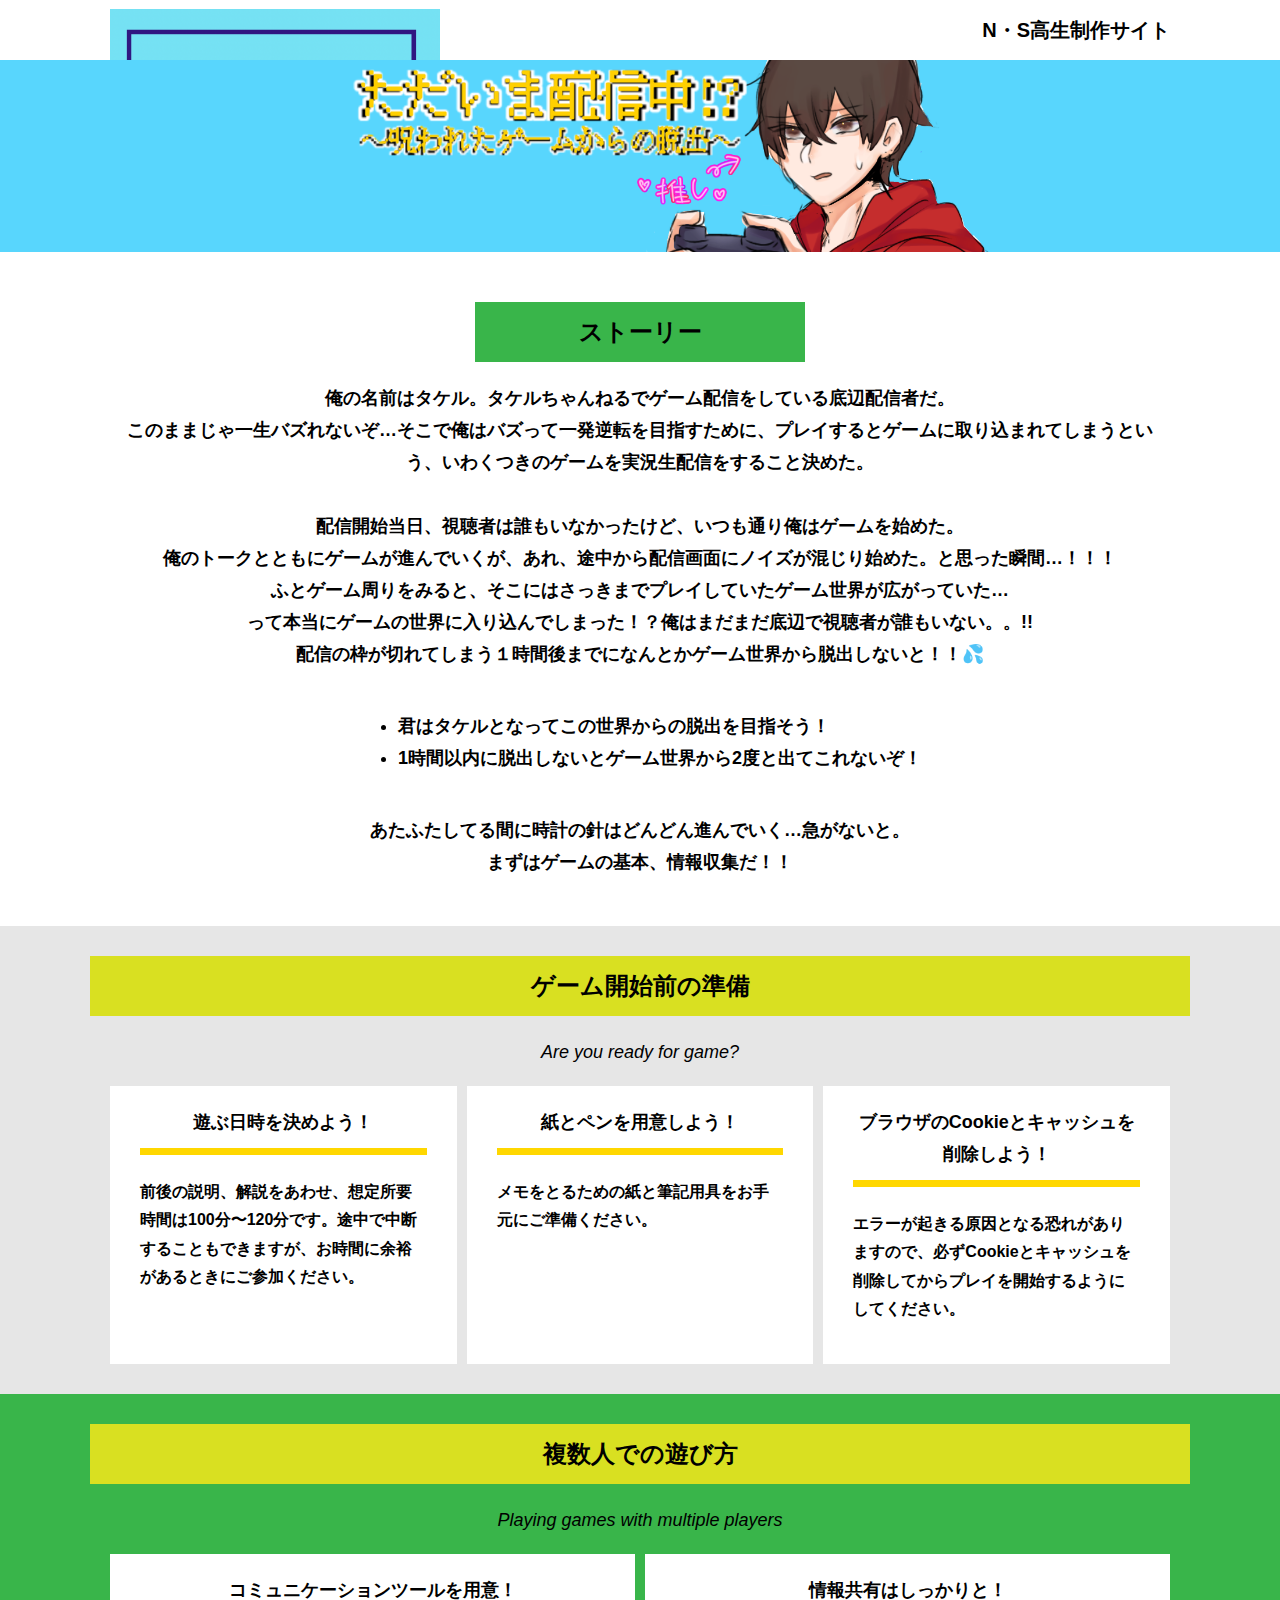
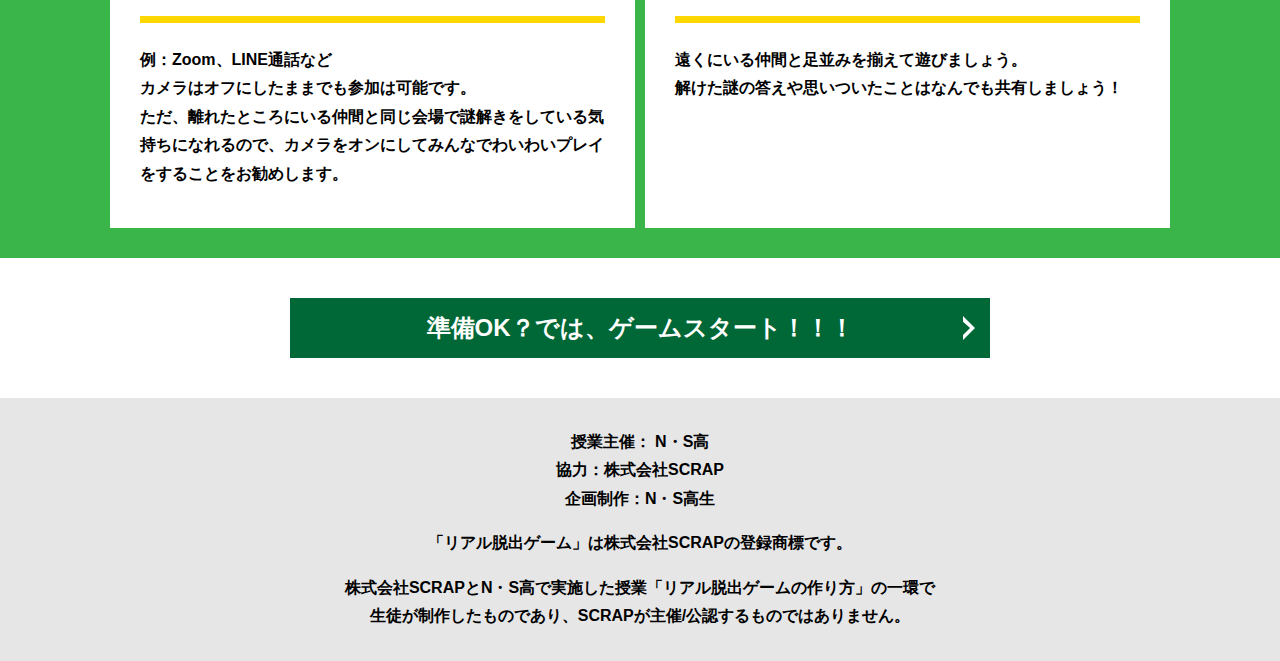
==== index.html @ e8887ee6 "色変えたよ" ====
<!DOCTYPE html>
<html lang="ja">
<head>
  <meta charset="UTF-8">
  <meta http-equiv="X-UA-Compatible" content="IE=edge">
  <meta name="viewport" content="width=device-width, initial-scale=1.0">
  <title>ただいま配信中！？〜呪われたゲームからの脱出〜 │ Project N</title>
  <link rel="stylesheet" href="assets/css/normalize.css">
  <link rel="stylesheet" href="assets/css/style.css">
</head>
<body>
  <svg width="0" height="0" class="hidden">
    <symbol xmlns="http://www.w3.org/2000/svg" viewBox="0 0 12.47 24.94" id="arrow" class="arrow_svg">
      <title>arrow</title>
      <polygon points="0 24.94 0 19.66 7.35 12.47 0 5.92 0 0 12.47 12.47 0 24.94"/>
    </symbol>
  </svg>
  <header class="header">
    <div class="container">
      <div class="header__logo"><img src="assets/images/Alfateamlogo.png" alt="チームBrave Party"></div>
      </p>
      <div class="header__name">N・S高生制作サイト</div>
    </div>
  </header>
  <main class="main index-page">
    <!-- タイトルエリア　ここから -->
    <h1 class="main-title"><img src="assets/images/Alfahedda-.png" alt="Presented by SCRAP×N・S高リアル脱出ゲーム制作PJ ただいま配信中！？〜呪われたゲームからの脱出〜"></h1>
    <!-- タイトルエリア　ここまで -->
    <section class="section section--story">
      <div class="container">
        <h2 class="section-title section-title--keycolor section-title--story">ストーリー</h2>
        <div class="story">
          <p class="text-center">俺の名前はタケル。タケルちゃんねるでゲーム配信をしている底辺配信者だ。<br>
            このままじゃ一生バズれないぞ…そこで俺はバズって一発逆転を目指すために、プレイするとゲームに取り込まれてしまうという、いわくつきのゲームを実況生配信をすること決めた。<br>
           <br>
            配信開始当日、視聴者は誰もいなかったけど、いつも通り俺はゲームを始めた。<br>
            俺のトークとともにゲームが進んでいくが、あれ、途中から配信画面にノイズが混じり始めた。と思った瞬間…！！！<br>
            ふとゲーム周りをみると、そこにはさっきまでプレイしていたゲーム世界が広がっていた…<br>
            って本当にゲームの世界に入り込んでしまった！？俺はまだまだ底辺で視聴者が誰もいない。。!!<br>
            配信の枠が切れてしまう１時間後までになんとかゲーム世界から脱出しないと！！💦</p>
          <div class="story__note__outer bg-color--brue">
            <ul class="story__note">
              <li>君はタケルとなってこの世界からの脱出を目指そう！</li>
              <li>1時間以内に脱出しないとゲーム世界から2度と出てこれないぞ！</li>
            </ul>
          </div>
          <p class="text-center">あたふたしてる間に時計の針はどんどん進んでいく…急がないと。<br>
            まずはゲームの基本、情報収集だ！！</p>
        </div>
      </div>
    </section>
    <section class="section bg-color--gray">
      <div class="container">
        <h2 class="section-title">ゲーム開始前の準備</h2>
        <p class="font-eng text-center">Are you ready for game?</p>
        <!--
          class名"row"内のclass名"column"が横並びになります。
          改行する場合は以下のように追加してください。
          <div class="row">
            <div class="column">
              ～ 内容 ～
            </div>
          </div>
        -->
        <div class="row">
          <div class="column">
            <div class="card">
              <h3 class="card__title">遊ぶ日時を決めよう！</h3>
              <p class="card__content">前後の説明、解説をあわせ、想定所要時間は100分〜120分です。途中で中断することもできますが、お時間に余裕があるときにご参加ください。</p>
            </div>
          </div>
          <div class="column">
            <div class="card">
              <h3 class="card__title">紙とペンを用意しよう！</h3>
              <p class="card__content">メモをとるための紙と筆記用具をお手元にご準備ください。</p>
            </div>
          </div>
             <div class="column">
            <div class="card">
              <h3 class="card__title">ブラウザのCookieとキャッシュを<br>削除しよう！</h3>
              <p class="card__content">エラーが起きる原因となる恐れがありますので、必ずCookieとキャッシュを削除してからプレイを開始するようにしてください。</p>
            </div>
          </div>
        </div>
      </div>
    </section>
    <section class="section bg-color--keycolor">
      <div class="container">
        <h2 class="section-title">複数人での遊び方</h2>
        <p class="font-eng text-center">Playing games with multiple players</p>
        <div class="row">
          <div class="column">
            <div class="card">
              <h3 class="card__title">コミュニケーションツールを用意！</h3>
              <p class="card__content">例：Zoom、LINE通話など<br>
                カメラはオフにしたままでも参加は可能です。<br>
                ただ、離れたところにいる仲間と同じ会場で謎解きをしている気持ちになれるので、カメラをオンにしてみんなでわいわいプレイをすることをお勧めします。</p>
            </div>
          </div>
            <div class="column">
            <div class="card">
              <h3 class="card__title">情報共有はしっかりと！</h3>
              <p class="card__content">遠くにいる仲間と足並みを揃えて遊びましょう。<br>
                解けた謎の答えや思いついたことはなんでも共有しましょう！</p>
            </div>
          </div>
        </div>
      </div>
    </section>
    <section class="section">
      <div class="container">
        <a class="btn" href="main.html">準備OK？では、ゲームスタート！！！<svg class="btn__arrow"><use xlink:href="#arrow"></use></svg></a>
      </div>
    </section>
  </main>
  <footer class="footer section bg-color--gray">
    <div class="container">
      <p class="text-center">授業主催： N・S高<br>協力：株式会社SCRAP<br>企画制作：N・S高生</p>
      <p class="text-center">「リアル脱出ゲーム」は株式会社SCRAPの登録商標です。</p>
      <p class="text-center">株式会社SCRAPとN・S高で実施した授業「リアル脱出ゲームの作り方」の一環で<br>生徒が制作したものであり、SCRAPが主催/公認するものではありません。</p>
    </div>
  </footer>
</body>
</html>
---- assets/css/style.css ----
@charset "UTF-8";
/****************************
 * 共通CSSのテンプレートです。
*****************************/
*,
*::before,
*::after {
  -webkit-box-sizing: border-box;
          box-sizing: border-box;
}

html {
  font-size: 18px;
  -webkit-box-sizing: border-box;
          box-sizing: border-box;
}

body {
  overflow-x: hidden;
  font-family: "游ゴシック体", "Yu Gothic", YuGothic, "ヒラギノ角ゴ Pro", "Hiragino Kaku Gothic Pro", "メイリオ", "Meiryo", sans-serif;
  font-size: 18px;
  line-height: 1.77778;
  font-weight: bold;
  text-decoration: none;
  border: none;
  list-style: none;
  color: #000;
  margin: 0;
}

img {
  width: 100%;
}

figure {
  margin: 0;
}

figcaption {
  margin-top: 30px;
  font-size: 14px;
}

@media screen and (max-width: 767px) {
  figcaption {
    font-size: 13px;
  }
}

input[type=text] {
  font-size: 18px;
  border: none;
  padding: 25px 35px;
  display: block;
  margin: 0 auto;
  max-width: 580px;
  width: 100%;
}

::-webkit-input-placeholder {
  color: #000000;
}

:-ms-input-placeholder {
  color: #000000;
}

::-ms-input-placeholder {
  color: #999;
}

::placeholder {
  color: #999;
}

button {
  cursor: pointer;
  display: block;
  border: none;
  margin: 0 auto;
  background-color: #CC0000;
  color: #fff;
  width: 287px;
  height: 55px;
}

/*******************
* Layout
*******************/
.section {
  padding-top: 30px;
  padding-bottom: 30px;
}

.section--clear {
  /* ステージクリア画面 */
  position: fixed;
  display: none;
  /* 読み込み時に一瞬表示されるのを防ぐ */
  -webkit-box-pack: center;
      -ms-flex-pack: center;
          justify-content: center;
  -webkit-box-align: center;
      -ms-flex-align: center;
          align-items: center;
  top: 0;
  bottom: 0;
  left: 0;
  right: 0;
  z-index: 200;
}

.section--clear.isClear {
  display: -webkit-box;
  display: -ms-flexbox;
  display: flex;
}

.container {
  width: 1100px;
  padding-left: 20px;
  padding-right: 20px;
  margin: 0 auto;
}

@media screen and (max-width: 1100px) {
  .container {
    width: calc(100% - 40px);
  }
}

.row {
  display: -webkit-box;
  display: -ms-flexbox;
  display: flex;
  -ms-flex-line-pack: stretch;
      align-content: stretch;
  gap: 10px;
}

.row + .row {
  margin-top: 20px;
}

.column {
  width: 100%;
}

.card {
  background-color: #fff;
  margin-bottom: 20px;
  height: 100%;
}

.card__title {
  font-size: 18px;
  text-align: center;
  margin: 0;
  padding: 20px 30px;
  position: relative;
  cursor: pointer;
}

.card__content {
  -webkit-transition: all 0.3s;
  transition: all 0.3s;
  font-size: 16px;
  padding: 20px 30px;
  margin: 0;
  position: relative;
}

.card__content::before {
  display: block;
  content: '';
  width: calc(100% - 60px);
  height: 7px;
  background-color: #ffd700;
  position: absolute;
  top: -10px;
  left: 30px;
}

.hint-page .card {
  height: auto;
}

.hint-page .card__content {
  display: none;
  text-align: center;
}

.hint-page .card__arrow {
  position: absolute;
  top: calc(50% - 12px);
  right: 45px;
  -webkit-transform: rotate(90deg);
          transform: rotate(90deg);
  -webkit-transition: all 0.3s;
  transition: all 0.3s;
  fill: #009245;
  width: 12px;
  height: 24px;
}

.hint-page .card.is-open .card__content {
  display: block;
}

.hint-page .card.is-open .card__arrow {
  -webkit-transform: rotate(-90deg);
          transform: rotate(-90deg);
}

.box {
  padding: 35px 30px;
}

.youtube {
  position: relative;
  width: 100%;
  padding-top: 56.25%;
}

.youtube iframe {
  position: absolute;
  top: 0;
  left: 0;
  width: 100%;
  height: 100%;
}

.youtube__container {
  max-width: 800px;
  margin: 0 auto;
}

/*********************
* Color
*********************/
.bg-color--keycolor {
  background-color: #39b54a;
}

.bg-color--subcolor {
  background-color: #d9e021;
}

.bg-color--gray {
  background-color: #e6e6e6;
}

/*********************
* title
**********************/
.main-title {
  margin: 0;
}

.sub-title {
  text-align: center;
  font-size: 18px;
  line-height: 1.66667;
}

.sub-title__bg {
  background-color: #fcee21;
  padding-left: 1rem;
  padding-right: 1rem;
}

.section-title {
  font-size: 24px;
  line-height: 1.75;
  text-align: center;
  padding: 9px 20px;
  background-color: #d9e021;
  margin: 0 -20px 20px -20px;
}

.section-title__stage {
  display: inline-block;
  margin-right: 2rem;
}

.section-title--keycolorlight {
  background-color: #CC0000;
}

.section-title--keycolorlight .section-title__stage {
  color: #FFFFFF;
}

.section-title--keycolor {
  background-color: #39b54a;
}

.section-title--story {
  width: 330px;
  margin: 0 auto 20px;
}

.section-title--border {
  position: relative;
  font-size: 30px;
  text-align: center;
  line-height: 1.06667;
  margin: 0;
  padding-bottom: 15px;
  color: #006837;
}

.section-title--border::after {
  position: absolute;
  bottom: 0;
  left: calc(50% - 95px);
  display: block;
  content: '';
  background-color: #fff;
  height: 2.6px;
  width: 190px;
}

/******************
* text
******************/
.font-eng {
  font-style: italic;
  font-weight: normal;
}

/*************************
* Button
*************************/
.btn {
  display: block;
  text-decoration: none;
  cursor: pointer;
  background-color: #006837;
  color: #fff;
  font-size: 24px;
  line-height: 1.54167;
  text-align: center;
  padding: 11.5px;
  width: calc(100% - 40px);
  max-width: 700px;
  margin: 10px auto;
  position: relative;
}

.btn:hover {
  opacity: 0.7;
}

.btn__arrow {
  position: absolute;
  top: calc(50% - 12px);
  right: 15px;
  fill: #fff;
  width: 12px;
  height: 24px;
}

/****************
* header
*****************/
.header {
  background-color: #fff;
  height: 60px;
}

.header .container {
  display: -webkit-box;
  display: -ms-flexbox;
  display: flex;
  -webkit-box-pack: justify;
      -ms-flex-pack: justify;
          justify-content: space-between;
  -webkit-box-align: center;
      -ms-flex-align: center;
          align-items: center;
  height: 100%;
}

.header__logo {
  width: 330px;
  height: 42px;
}

.header__name {
  font-size: 20px;
  line-height: 1.1;
}

.footer {
  font-size: 16px;
}

.footer p:first-child {
  margin-top: 0;
}

.footer p:last-child {
  margin-bottom: 0;
}

/********************
* main
********************/
.story__note {
  margin: 0;
}

.story__note__outer {
  width: 860px;
  display: -webkit-box;
  display: -ms-flexbox;
  display: flex;
  padding: 20px;
  margin: 20px auto;
  -webkit-box-pack: center;
      -ms-flex-pack: center;
          justify-content: center;
}

@media screen and (max-width: 940px) {
  .story__note__outer {
    width: 100%;
  }
}

.stage-column__container + .stage-column__container {
  border-top: 2px solid #fff;
}

.answer {
  font-size: 18px;
  margin-bottom: 20px;
  line-height: 80px;
  word-spacing: 20px;
}

.err-message {
  color: #c1272d;
  font-size: 18px;
  text-align: center;
}

.link-hint {
  text-align: center;
  display: block;
  margin-top: 20px;
}

.clear-message {
  background-color: #d9e021;
  padding: 30px 30px 60px;
  position: relative;
}

.clear-message__title {
  position: relative;
  display: block;
  text-align: center;
  color: #006837;
  font-size: 30px;
  padding-bottom: 10px;
  margin-bottom: 35px;
}

.clear-message__title::after {
  content: '';
  position: absolute;
  display: block;
  width: 183px;
  height: 2px;
  background-color: #fff;
  bottom: 0;
  left: calc(50% - (183px/2));
}

.clear-message__content {
  text-align: center;
}

.clear-message__btn {
  position: absolute;
  bottom: -30px;
  left: calc(50% - 144px);
  width: 288px;
  margin: 0;
}

/********************
* Utility
********************/
.text-center {
  text-align: center;
}

.text-left {
  text-align: left;
}

.text-right {
  text-align: right;
}

.hidden {
  display: none;
}
/*# sourceMappingURL=style.css.map */
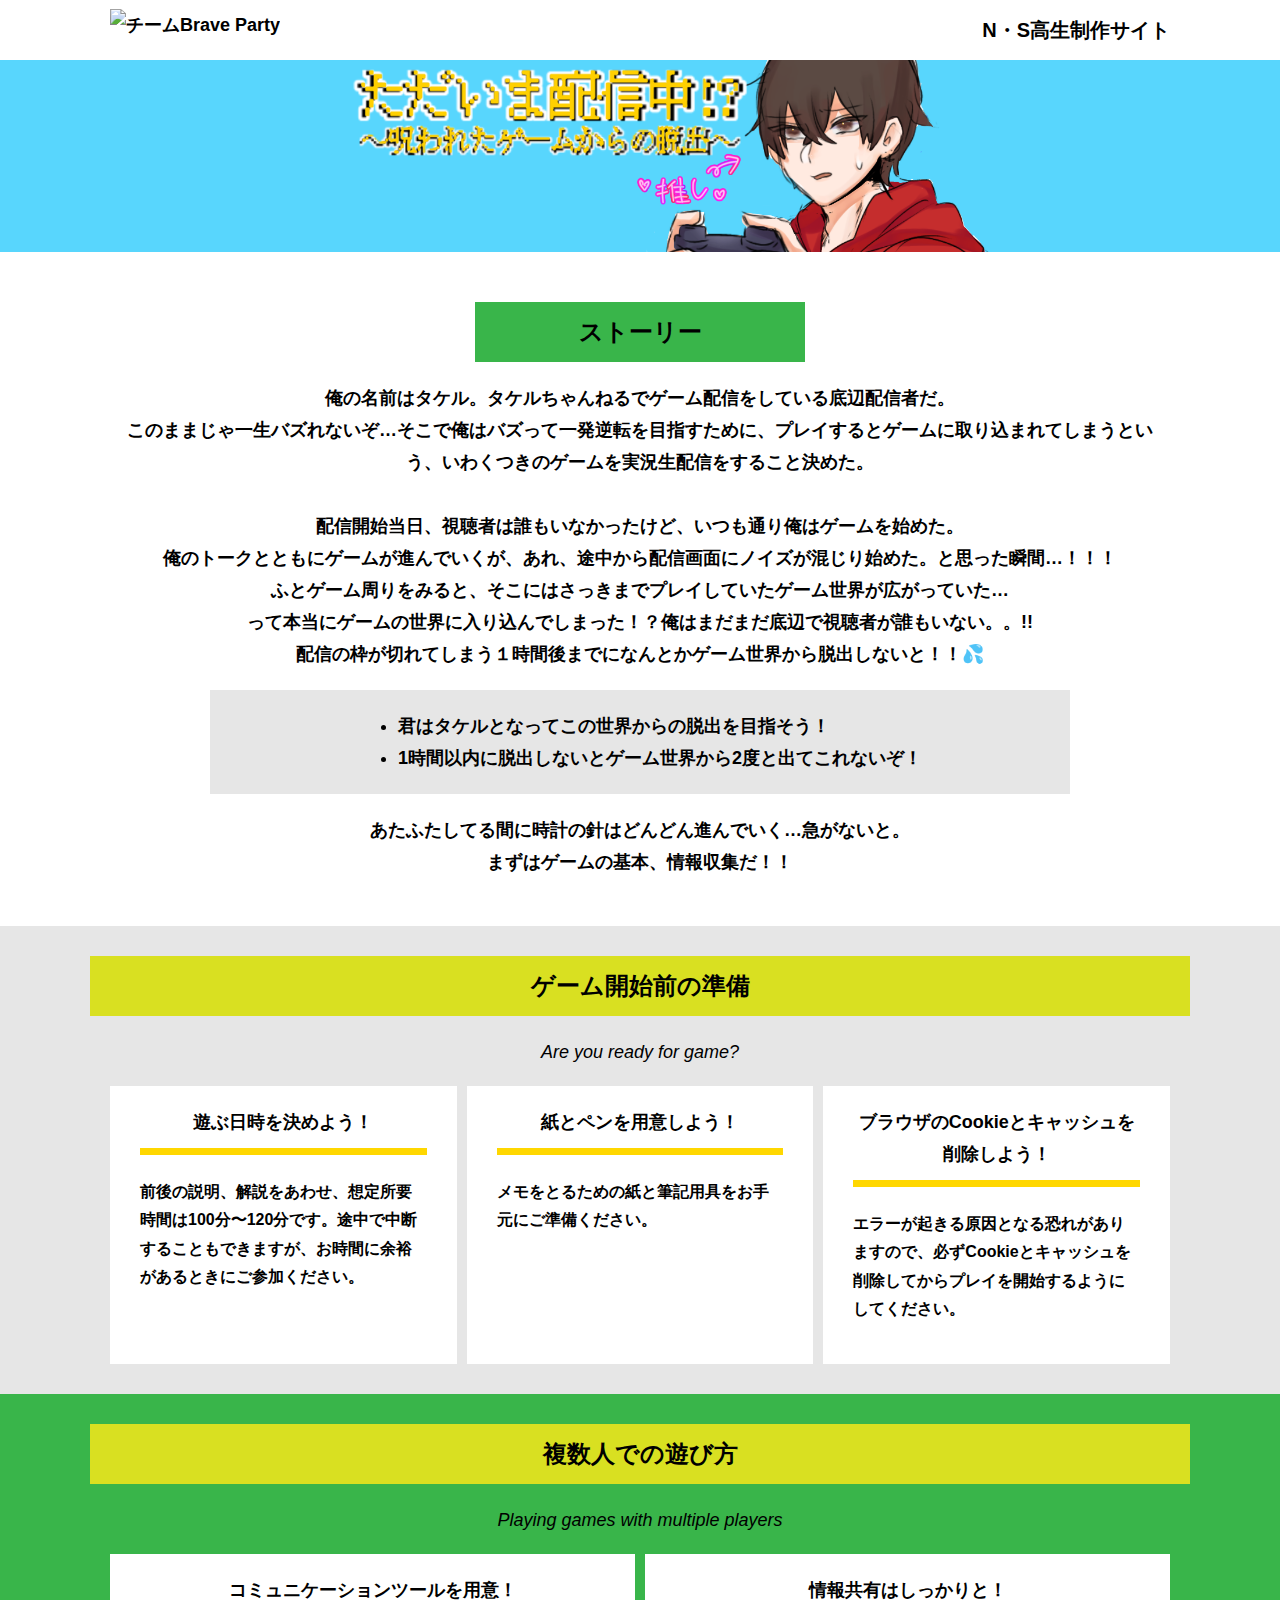
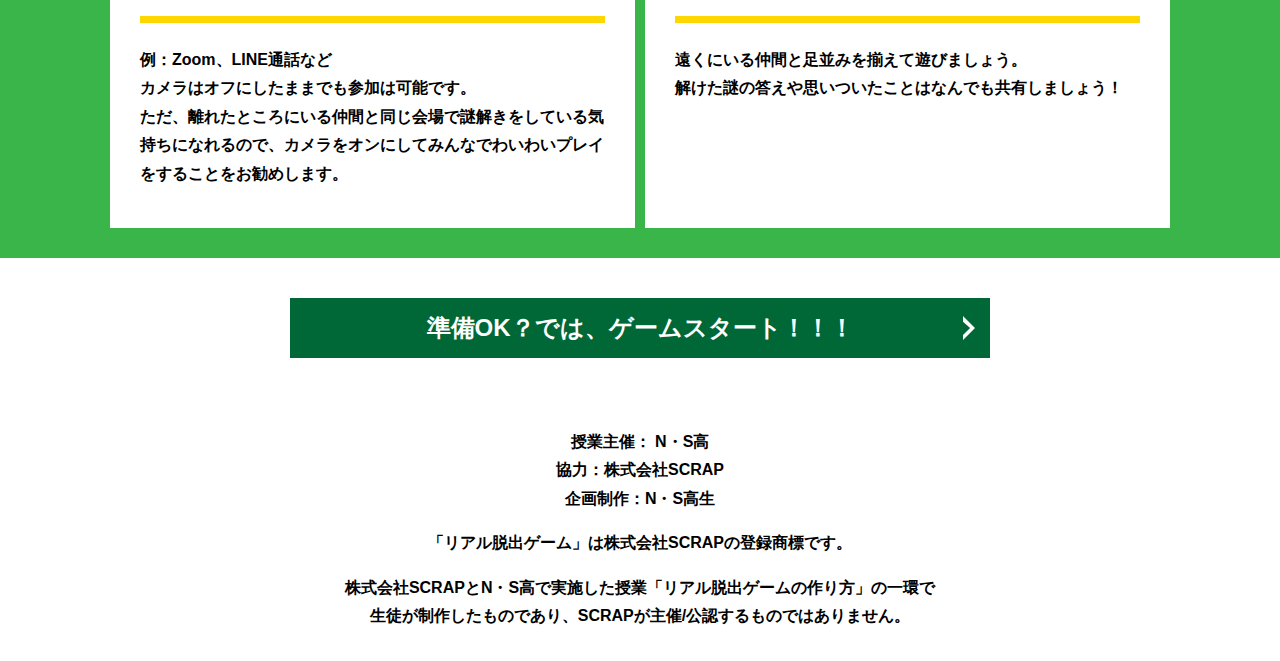
==== commit 8e205b19: "Update index.html" ====
--- a/index.html
+++ b/index.html
@@ -17,7 +17,7 @@
   </svg>
   <header class="header">
     <div class="container">
-      <div class="header__logo"><img src="assets/images/Alfateamlogo.png" alt="チームBrave Party"></div>
+      <div class="header__logo"><img src="assets/images/teamlogo_1.png" alt="チームBrave Party"></div>
       </p>
       <div class="header__name">N・S高生制作サイト</div>
     </div>
@@ -38,7 +38,7 @@
             ふとゲーム周りをみると、そこにはさっきまでプレイしていたゲーム世界が広がっていた…<br>
             って本当にゲームの世界に入り込んでしまった！？俺はまだまだ底辺で視聴者が誰もいない。。!!<br>
             配信の枠が切れてしまう１時間後までになんとかゲーム世界から脱出しないと！！💦</p>
-          <div class="story__note__outer bg-color--brue">
+          <div class="story__note__outer bg-color--gray">
             <ul class="story__note">
               <li>君はタケルとなってこの世界からの脱出を目指そう！</li>
               <li>1時間以内に脱出しないとゲーム世界から2度と出てこれないぞ！</li>
@@ -113,7 +113,7 @@
       </div>
     </section>
   </main>
-  <footer class="footer section bg-color--gray">
+  <footer class="footer section bg-color--brue">
     <div class="container">
       <p class="text-center">授業主催： N・S高<br>協力：株式会社SCRAP<br>企画制作：N・S高生</p>
       <p class="text-center">「リアル脱出ゲーム」は株式会社SCRAPの登録商標です。</p>
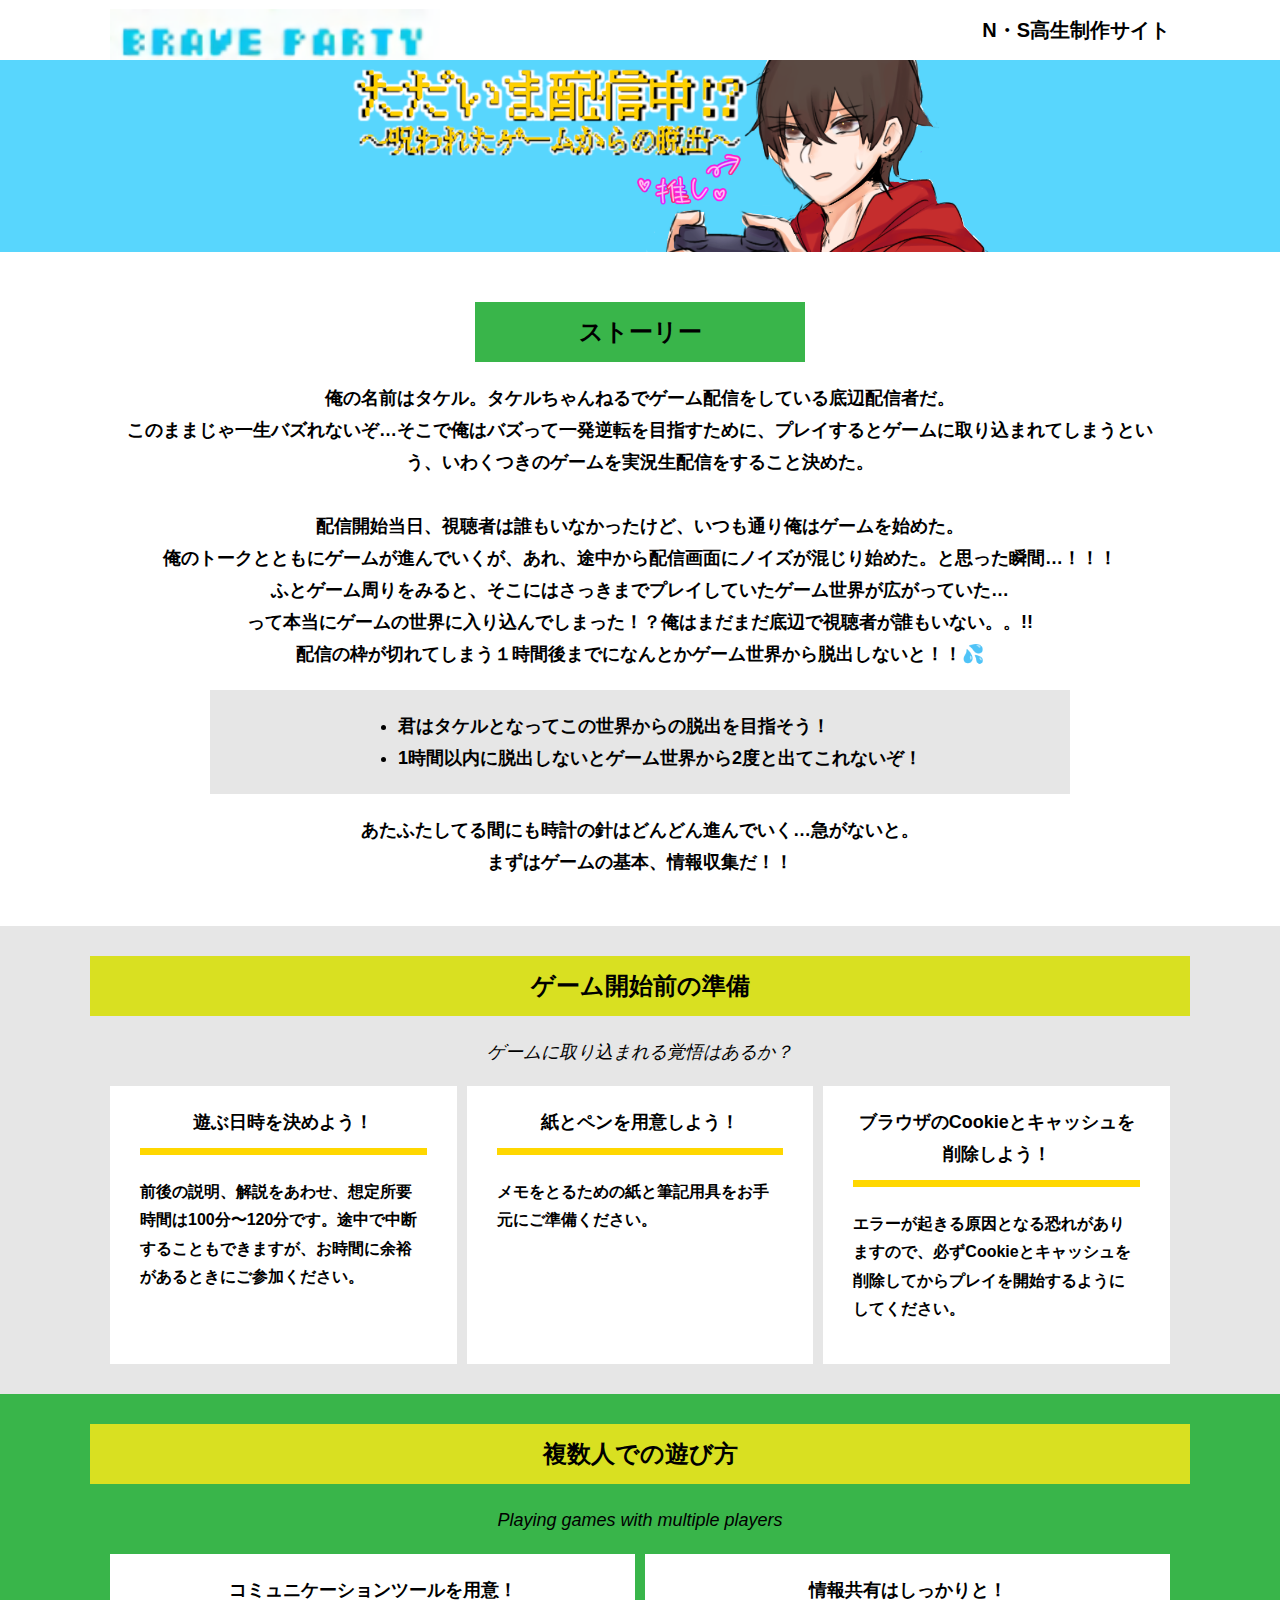
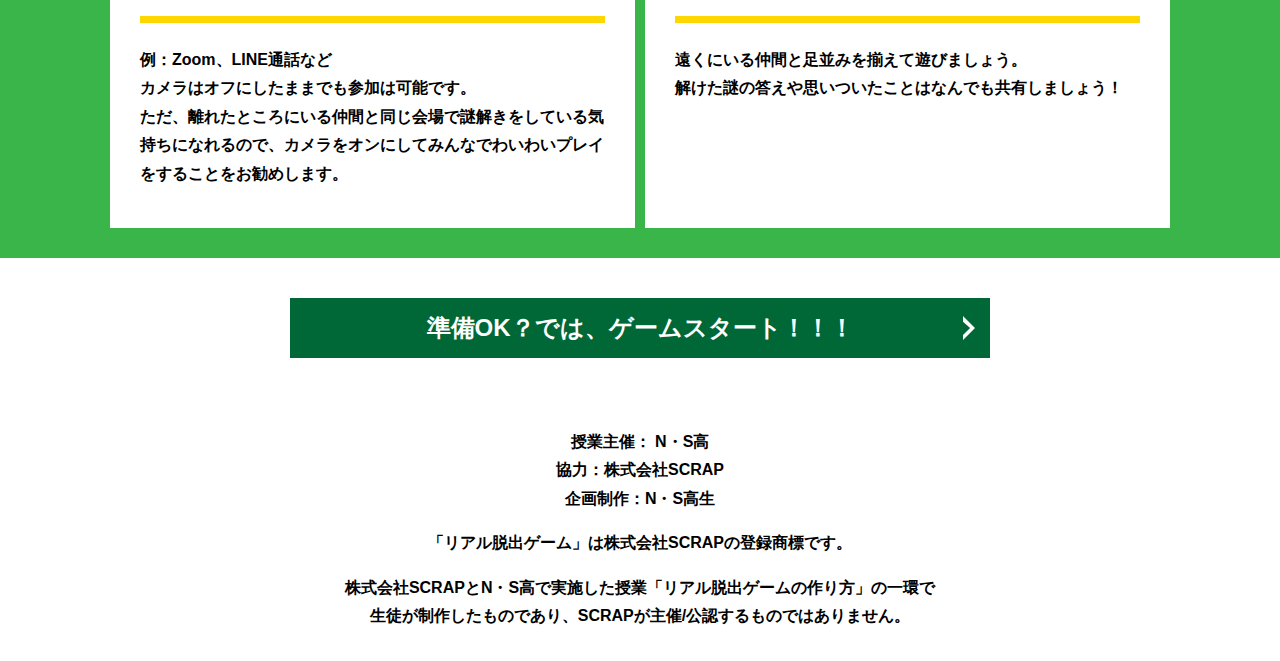
==== commit fd38056a: "Update index.html" ====
--- a/index.html
+++ b/index.html
@@ -17,7 +17,7 @@
   </svg>
   <header class="header">
     <div class="container">
-      <div class="header__logo"><img src="assets/images/teamlogo_1.png" alt="チームBrave Party"></div>
+      <div class="header__logo"><img src="assets/images/teamlogo_2.png" alt="チームBrave Party"></div>
       </p>
       <div class="header__name">N・S高生制作サイト</div>
     </div>
@@ -44,7 +44,7 @@
               <li>1時間以内に脱出しないとゲーム世界から2度と出てこれないぞ！</li>
             </ul>
           </div>
-          <p class="text-center">あたふたしてる間に時計の針はどんどん進んでいく…急がないと。<br>
+          <p class="text-center">あたふたしてる間にも時計の針はどんどん進んでいく…急がないと。<br>
             まずはゲームの基本、情報収集だ！！</p>
         </div>
       </div>
@@ -52,7 +52,7 @@
     <section class="section bg-color--gray">
       <div class="container">
         <h2 class="section-title">ゲーム開始前の準備</h2>
-        <p class="font-eng text-center">Are you ready for game?</p>
+        <p class="font-eng text-center">ゲームに取り込まれる覚悟はあるか？</p>
         <!--
           class名"row"内のclass名"column"が横並びになります。
           改行する場合は以下のように追加してください。
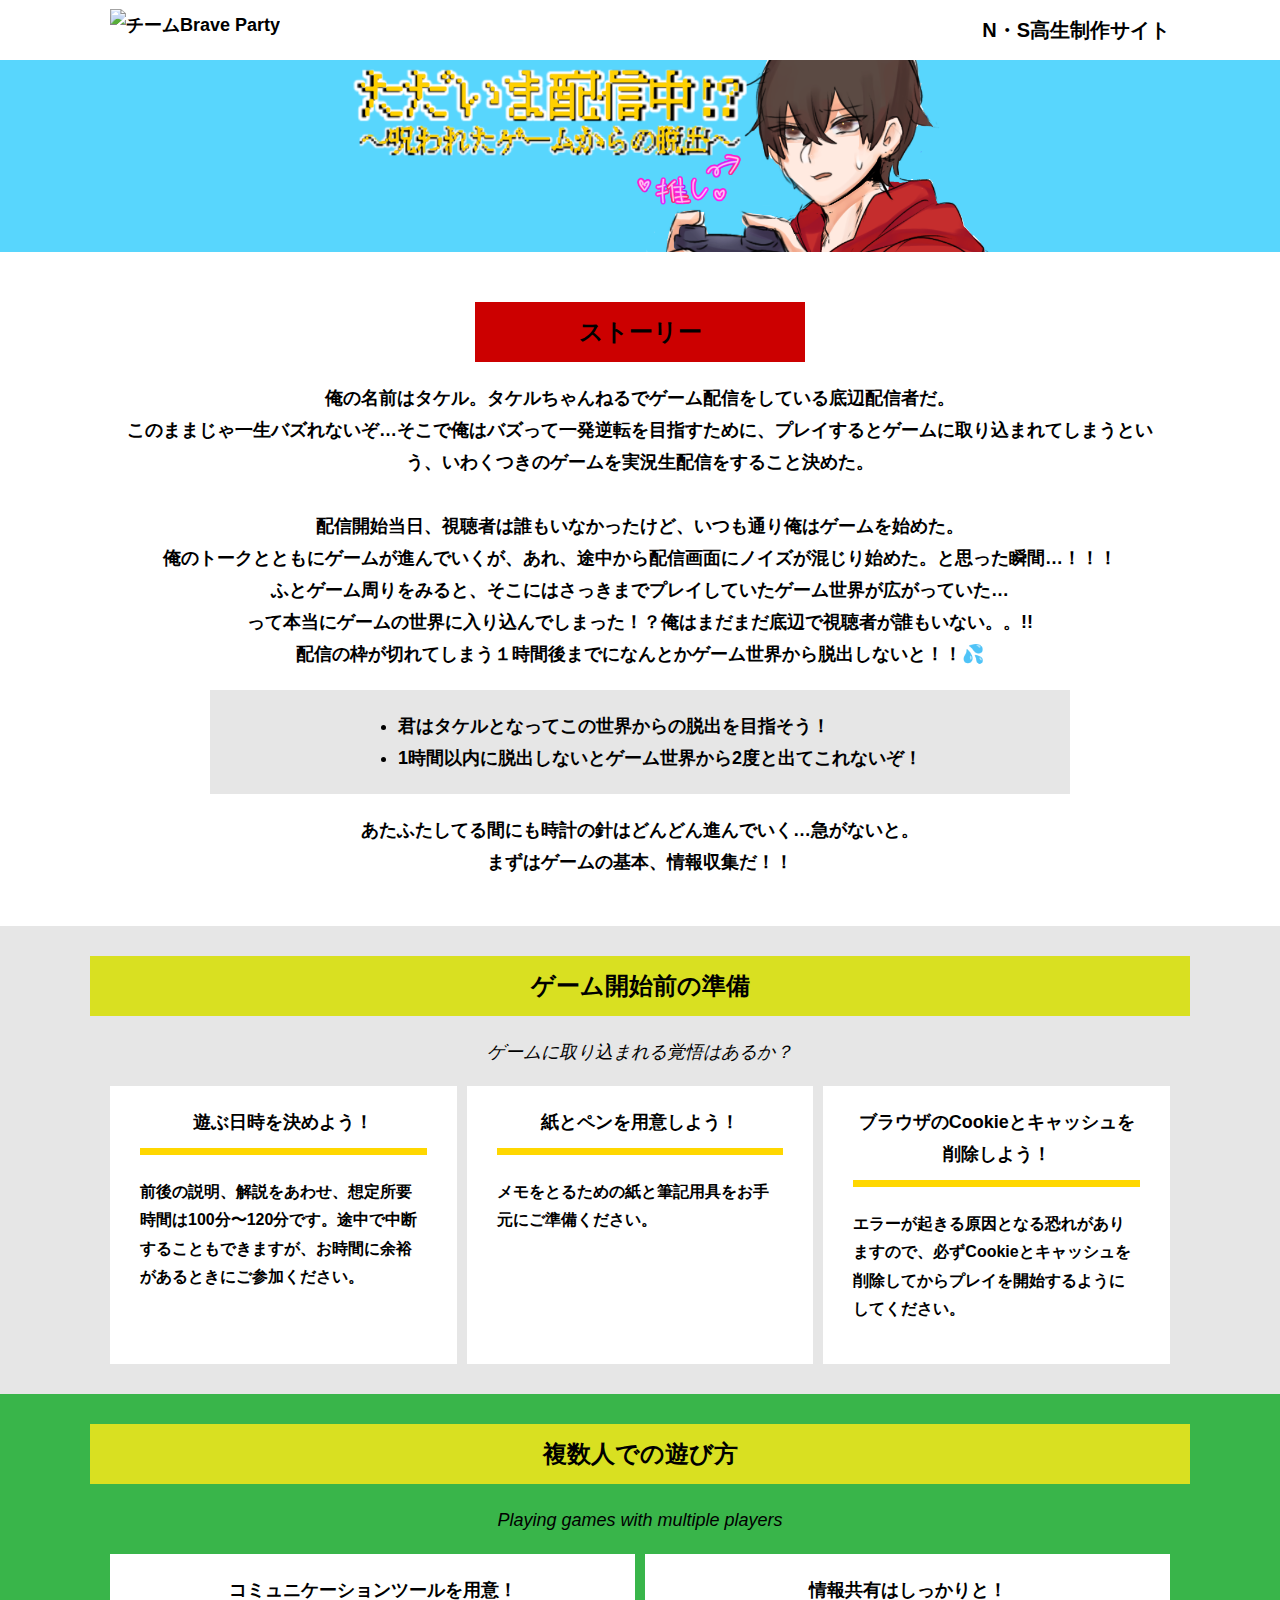
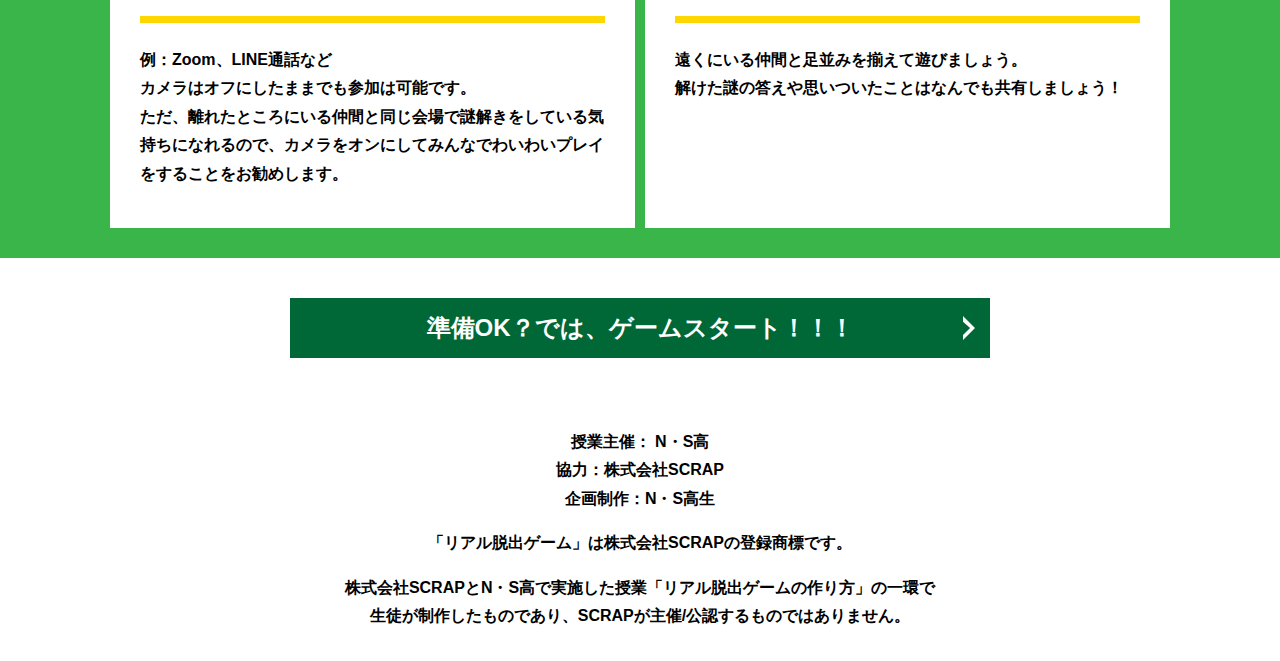
==== commit 6db06714: "Update index.html" ====
--- a/index.html
+++ b/index.html
@@ -17,7 +17,7 @@
   </svg>
   <header class="header">
     <div class="container">
-      <div class="header__logo"><img src="assets/images/teamlogo_2.png" alt="チームBrave Party"></div>
+      <div class="header__logo"><img src="assets/images/teamlogo_4_アートボード.png" alt="チームBrave Party"></div>
       </p>
       <div class="header__name">N・S高生制作サイト</div>
     </div>
--- a/assets/css/style.css
+++ b/assets/css/style.css
@@ -292,7 +292,7 @@
 }
 
 .section-title--keycolor {
-  background-color: #39b54a;
+  background-color: #CC0000;
 }
 
 .section-title--story {
@@ -307,7 +307,7 @@
   line-height: 1.06667;
   margin: 0;
   padding-bottom: 15px;
-  color: #006837;
+  color: #BB0000;
 }
 
 .section-title--border::after {
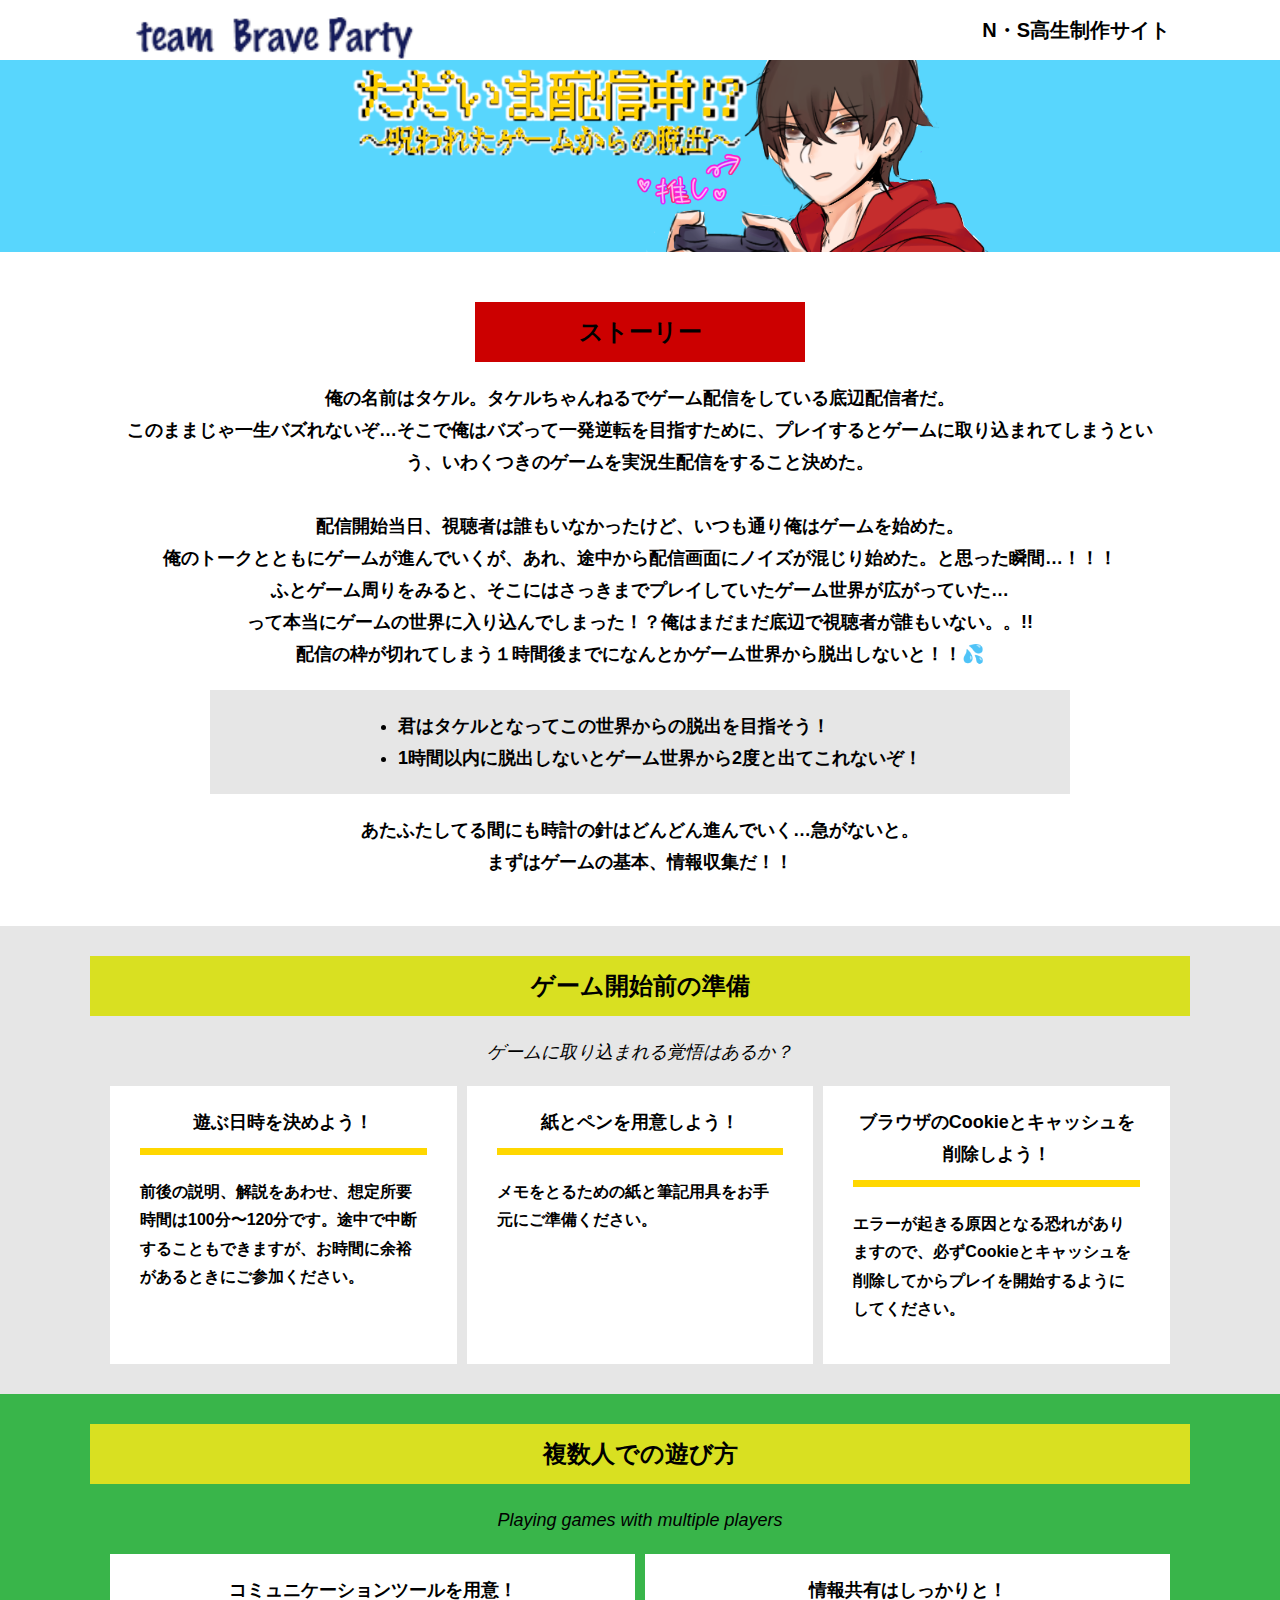
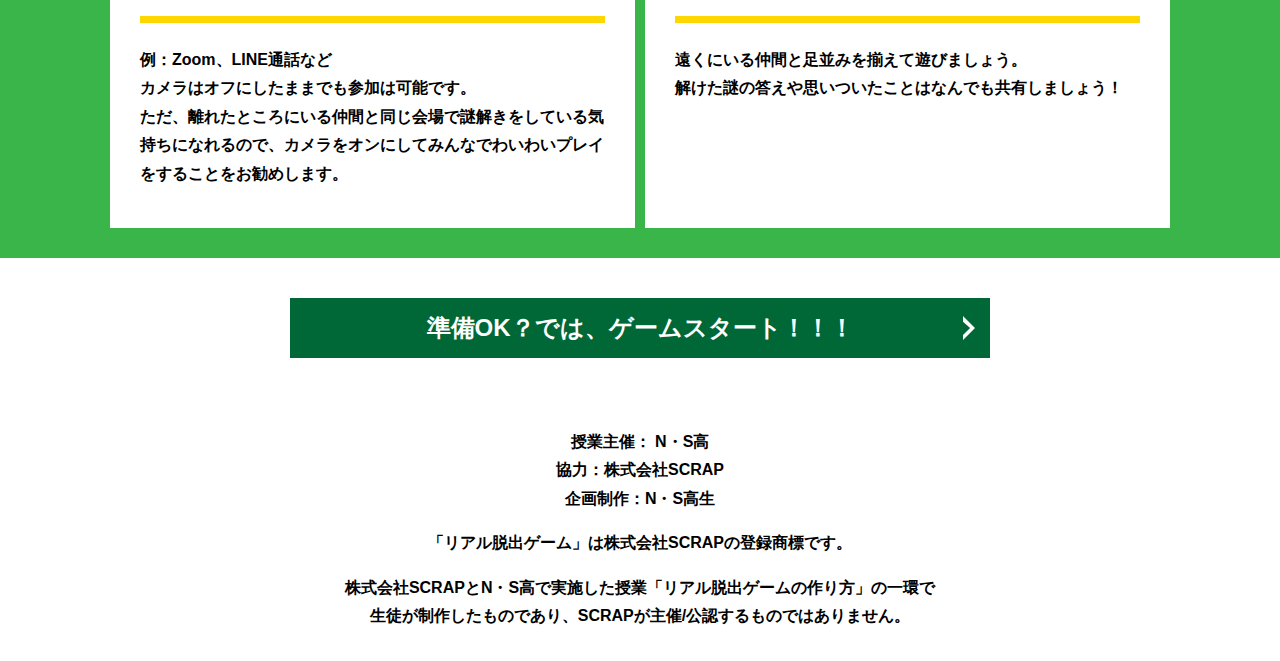
==== commit 94f03056: "Update index.html" ====
--- a/index.html
+++ b/index.html
@@ -17,7 +17,7 @@
   </svg>
   <header class="header">
     <div class="container">
-      <div class="header__logo"><img src="assets/images/teamlogo_4_アートボード.png" alt="チームBrave Party"></div>
+      <div class="header__logo"><img src="assets/images/teamlogo_5.png" alt="チームBrave Party"></div>
       </p>
       <div class="header__name">N・S高生制作サイト</div>
     </div>
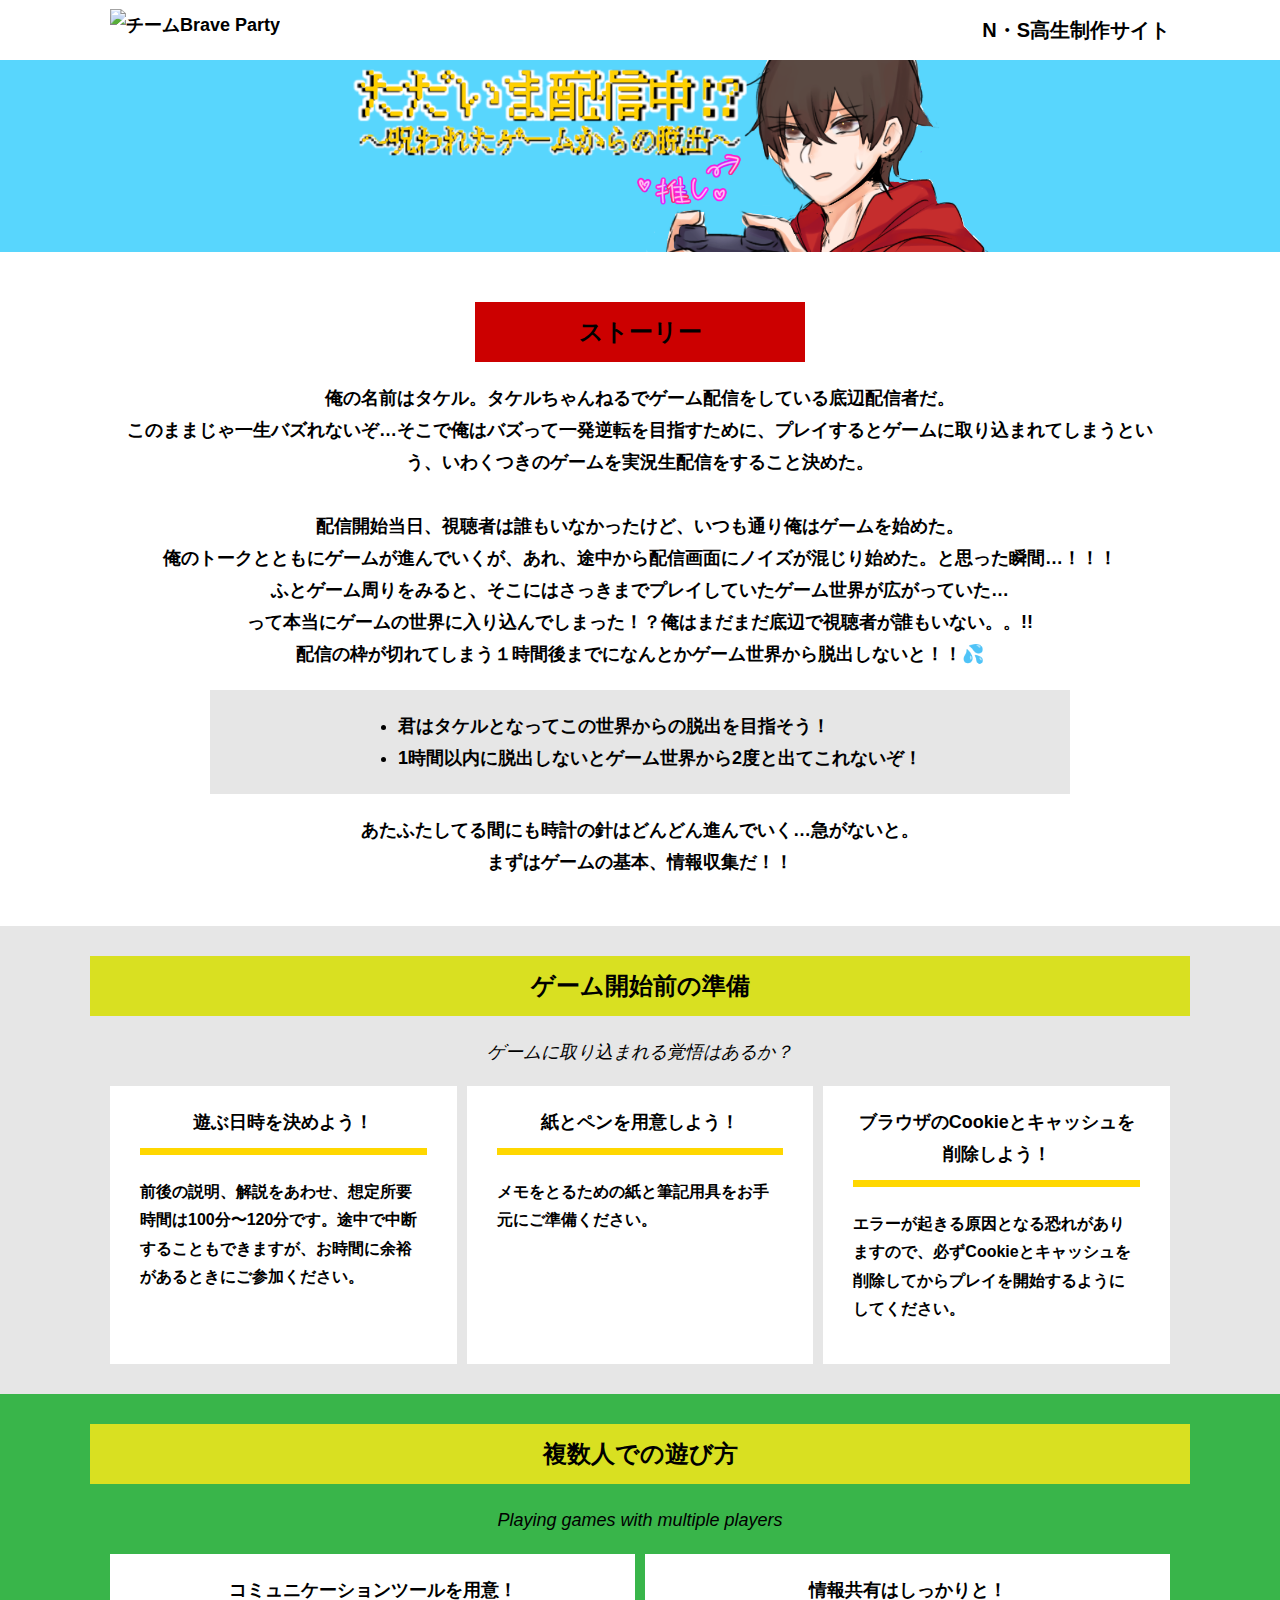
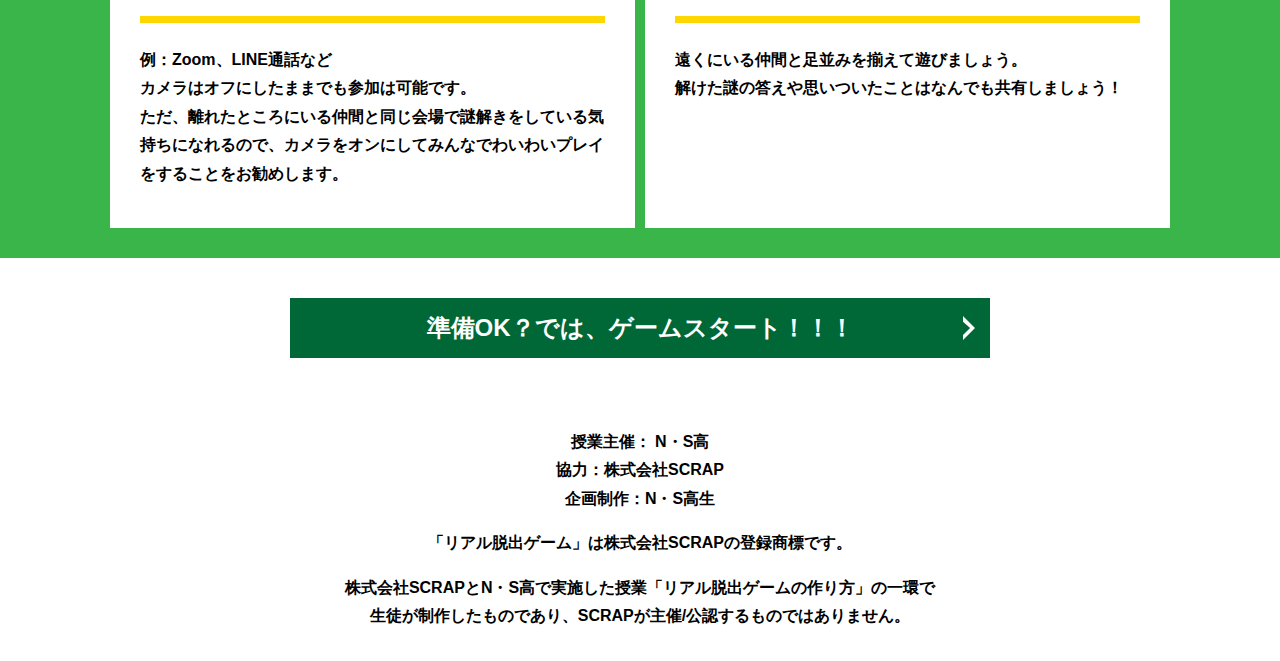
==== commit c1e6903e: "Update index.html" ====
--- a/index.html
+++ b/index.html
@@ -17,7 +17,7 @@
   </svg>
   <header class="header">
     <div class="container">
-      <div class="header__logo"><img src="assets/images/teamlogo_5.png" alt="チームBrave Party"></div>
+      <div class="header__logo"><img src="assets/images/png.png" alt="チームBrave Party"></div>
       </p>
       <div class="header__name">N・S高生制作サイト</div>
     </div>
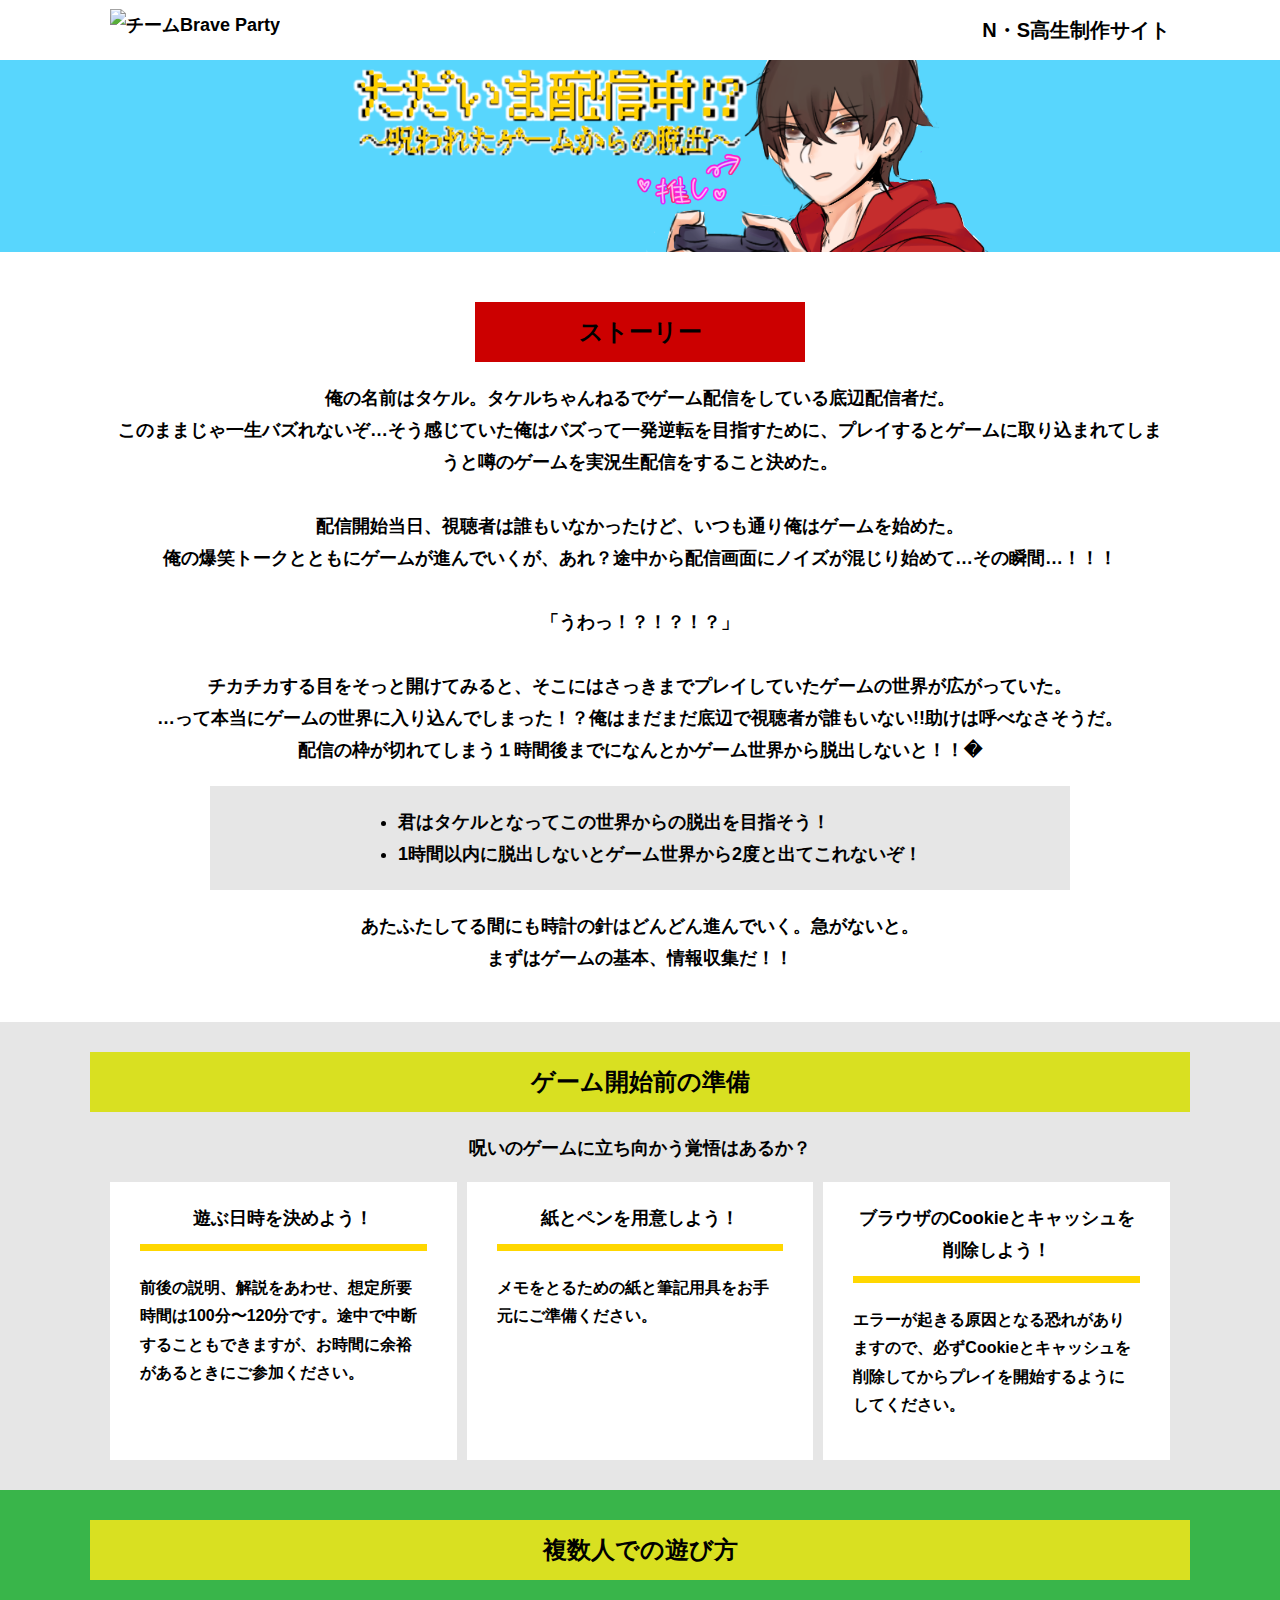
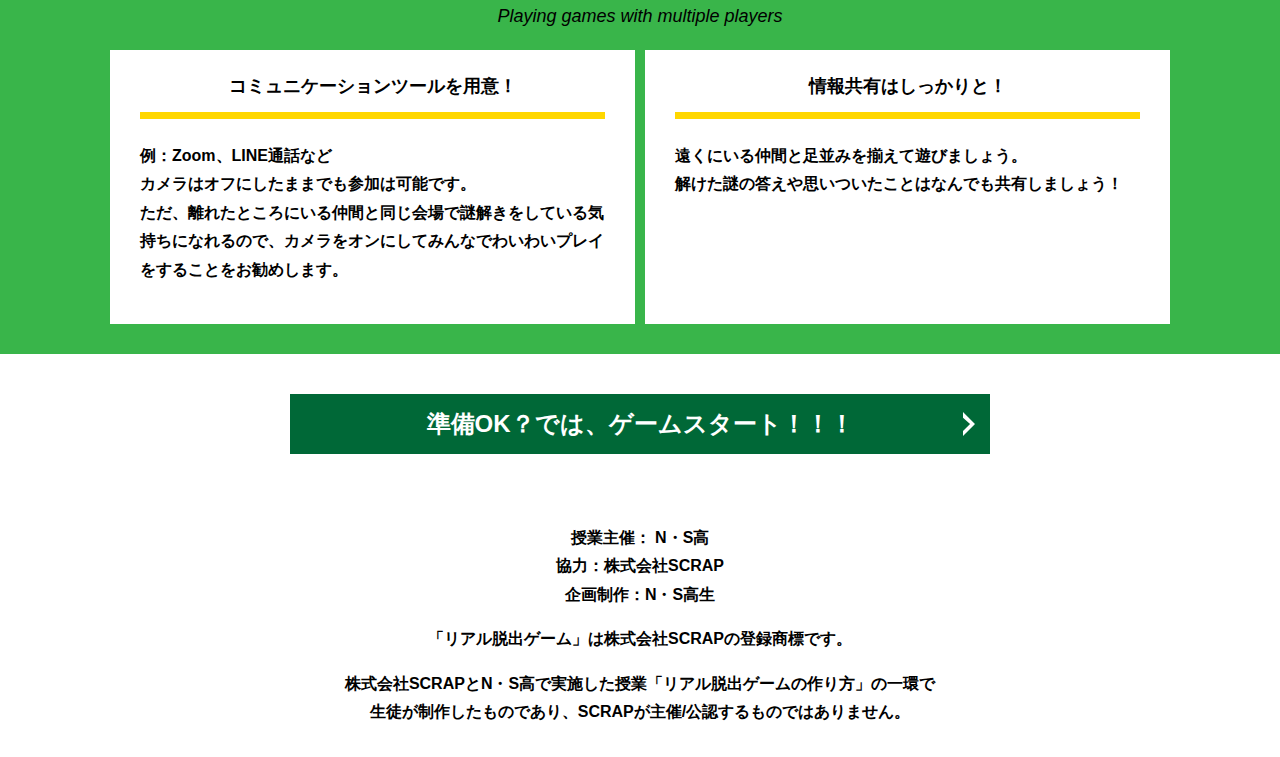
==== commit ced2e630: "Update index.html" ====
--- a/index.html
+++ b/index.html
@@ -31,20 +31,23 @@
         <h2 class="section-title section-title--keycolor section-title--story">ストーリー</h2>
         <div class="story">
           <p class="text-center">俺の名前はタケル。タケルちゃんねるでゲーム配信をしている底辺配信者だ。<br>
-            このままじゃ一生バズれないぞ…そこで俺はバズって一発逆転を目指すために、プレイするとゲームに取り込まれてしまうという、いわくつきのゲームを実況生配信をすること決めた。<br>
+            このままじゃ一生バズれないぞ…そう感じていた俺はバズって一発逆転を目指すために、プレイするとゲームに取り込まれてしまうと噂のゲームを実況生配信をすること決めた。<br>
            <br>
             配信開始当日、視聴者は誰もいなかったけど、いつも通り俺はゲームを始めた。<br>
-            俺のトークとともにゲームが進んでいくが、あれ、途中から配信画面にノイズが混じり始めた。と思った瞬間…！！！<br>
-            ふとゲーム周りをみると、そこにはさっきまでプレイしていたゲーム世界が広がっていた…<br>
-            って本当にゲームの世界に入り込んでしまった！？俺はまだまだ底辺で視聴者が誰もいない。。!!<br>
-            配信の枠が切れてしまう１時間後までになんとかゲーム世界から脱出しないと！！💦</p>
+            俺の爆笑トークとともにゲームが進んでいくが、あれ？途中から配信画面にノイズが混じり始めて…その瞬間…！！！<br>
+            <br>
+            「うわっ！？！？！？」<br>
+            <br>
+            チカチカする目をそっと開けてみると、そこにはさっきまでプレイしていたゲームの世界が広がっていた。<br>
+            …って本当にゲームの世界に入り込んでしまった！？俺はまだまだ底辺で視聴者が誰もいない!!助けは呼べなさそうだ。<br>
+            配信の枠が切れてしまう１時間後までになんとかゲーム世界から脱出しないと！！�</p>
           <div class="story__note__outer bg-color--gray">
             <ul class="story__note">
               <li>君はタケルとなってこの世界からの脱出を目指そう！</li>
               <li>1時間以内に脱出しないとゲーム世界から2度と出てこれないぞ！</li>
             </ul>
           </div>
-          <p class="text-center">あたふたしてる間にも時計の針はどんどん進んでいく…急がないと。<br>
+          <p class="text-center">あたふたしてる間にも時計の針はどんどん進んでいく。急がないと。<br>
             まずはゲームの基本、情報収集だ！！</p>
         </div>
       </div>
@@ -52,7 +55,7 @@
     <section class="section bg-color--gray">
       <div class="container">
         <h2 class="section-title">ゲーム開始前の準備</h2>
-        <p class="font-eng text-center">ゲームに取り込まれる覚悟はあるか？</p>
+        <p class="text-center">呪いのゲームに立ち向かう覚悟はあるか？</p>
         <!--
           class名"row"内のclass名"column"が横並びになります。
           改行する場合は以下のように追加してください。
